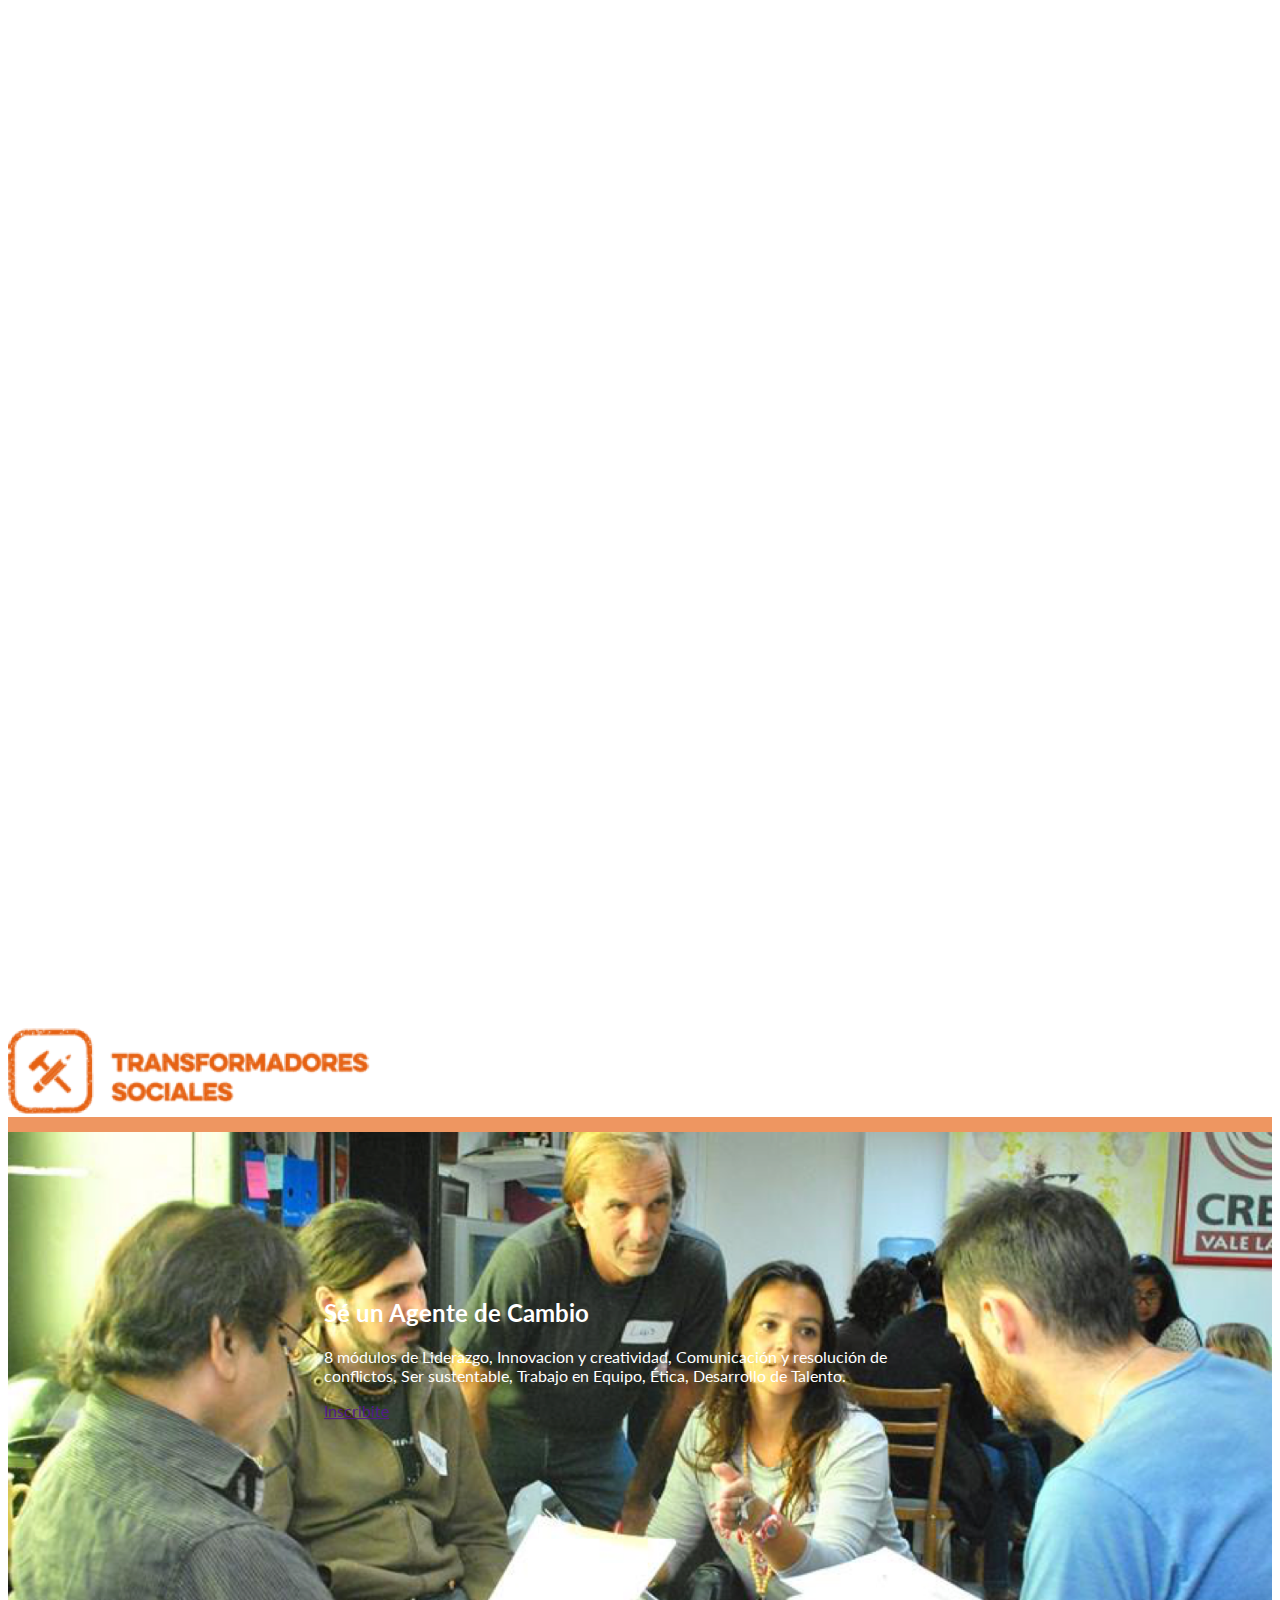
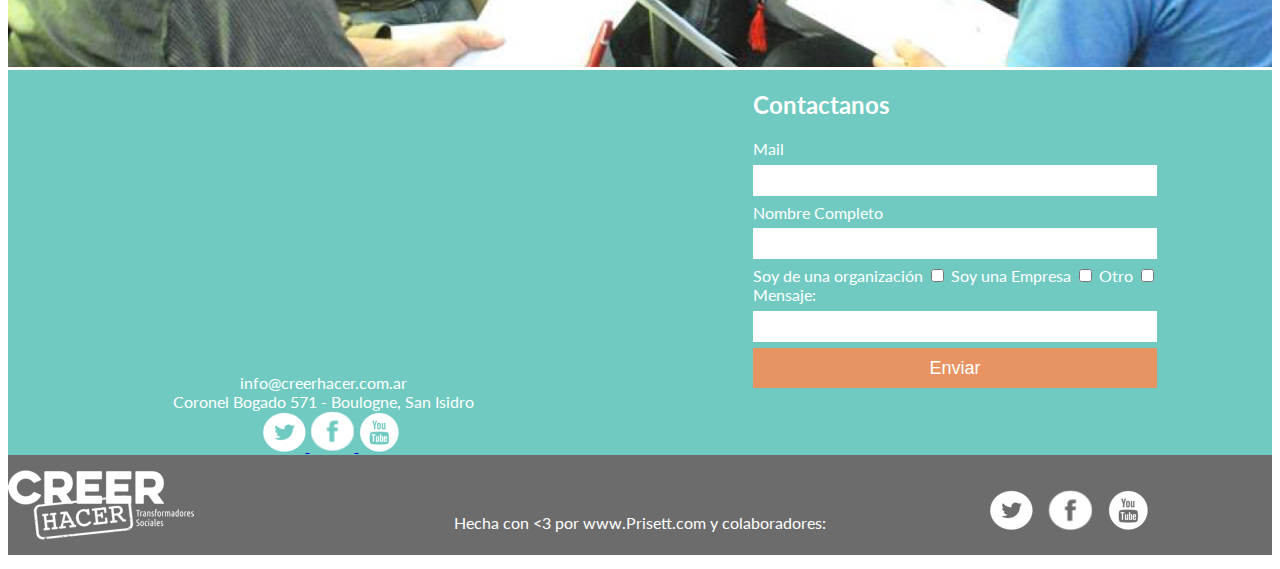
==== Creerhacer/index.html @ e01aeb2c "Merge pull request #3 from SebastianEugenio/master" ====
<!DOCTYPE html>
<html>
<head>
	<meta charset="utf-8">
	<meta name="description" content=""><!--Por completar-->
	<meta name="author" content="Bernardo Biante"><!--COMPLETAR AUTORES!!-->
	<meta name="keywords" content="">
	<link rel="stylesheet" type="text/css" href="style.css">
	<script src='jquery-3.1.0.min.js'></script>
	<link href="https://fonts.googleapis.com/css?family=Lato" rel="stylesheet"><!--Revizar la fuente-->
	
	<title>Creer Hacer</title>
</head>
<body class="Site">
	<header>Creer Hacer</header>
	<main class="Site-content"></main>


		<section class="transformadores-sociales" >

	<div class="transformadores-sociales-logo">
				<img src="assets/transformadores_sociales.png">
	</div>

	<img class="fondo" src="assets/bg_transformadores_sociales.png">

	<div class="transformadores-sociales-content">
			
				<h2>Sé un Agente de Cambio</h2>
				<p>8 módulos de Liderazgo, Innovacion y creatividad,
				Comunicación y resolución de conflictos, Ser sustentable,
				Trabajo en Equipo, Ética, Desarrollo de Talento.</p>

				<a href="">Inscribite</a>
			
	</div>

</section>



		<section id="pre-footer">
		<!--Mapa y informacion de contacto-->
			<section class="map-info" >
				<!--Mapa de google con la direccion de Creearhacer-->
				<div id="map">
					<iframe src="https://www.google.com/maps/embed?pb=!1m18!1m12!1m3!1d3288.1101377435734!2d-58.55387558432968!3d-34.500091980486296!2m3!1f0!2f0!3f0!3m2!1i1024!2i768!4f13.1!3m3!1m2!1s0x95bcb078e1a14a13%3A0x8cb69eef576e8bc0!2sCreerHacer!5e0!3m2!1ses-419!2sar!4v1480983893058" width="400" height="300" frameborder="0" style="border:0" allowfullscreen>
					</iframe>
				</div>
				<div>info@creerhacer.com.ar</div>
				<div>Coronel Bogado 571 - Boulogne, San Isidro</div>
				<!--Enlaces a redes sociales-->
				<div id="contacto-redes">
				<a href="https://twitter.com/CreerHacer" target="_blank" id="twitter">
	    				<img src="assets/twitter_circle_color-256-3.png">
	    			</a>

	    			<a href="https://www.facebook.com/CreerHacer/" target="_blank" id="facebook">
	    				<img src="assets/facebook-circle.png">
	    			</a>

	    			<a href="https://www.youtube.com/channel/UCd_-XOq5iZEQEdT66HaKfEQ" target="_blank" id="youtube">
	    				<img src="assets/youtube_circle_color-512-2.png">
	    			</a>
				</div>
			</section>

			<section class="contacto">
				
		     	 <!--Formulario de contacto-->
			      <form method="post" action="send.php" name="contactform" class="contacto-form">
			        <div class="contacto-form-column u-m-r-5">
			          <h2 class="contacto-title">Contactanos</h2>
			          <label class="contacto-form-label">Mail</label><br>
			          <input type="mail" name="mail" id="mail" pattern="^[A-Za-z0-9](([_.-]?[a-zA-Z0-9]+)*)@([A-Za-z0-9]+)(([.-]?[a-zA-Z0-9]+)*).([A-Za-z]{2,})$" required="required" class="contacto-form-input"><br>
			          <label class="contacto-form-label">Nombre Completo</label><br>
			          <input type="text" name="nombre" id="name" required="required" class="contacto-form-input"><br>
			          Soy de una organización
			          <input type="checkbox" class="contacto-form-checkbox">
			          Soy una Empresa
			          <input type="checkbox" class="contacto-form-checkbox">
			          Otro
			          <input type="checkbox" class="contacto-form-checkbox">
			        </div>
			        <!--Cuadro de comentarios-->
			        <div class="contacto-form-column">
			          <label class="contacto-form-label">Mensaje:</label><br>
			          <input type="text" name="comentario"  class="contacto-form-input" id="comments"</input><br>
			          <button type="submit" value="Enviar" id="submit" class="contacto-button">Enviar</button>
			        </div>
			      </form>
		    </section>
	    </section>
	    <!--Footer con logo y redes-->
	    <footer>
	    	<div class="footer-container">
	    		<div class="footer-logo"></div>
	    		<div class="footer-texto">Hecha con <3 por www.Prisett.com y colaboradores:</div>
	    		<div class="contacto-redes">
	    			<a href="https://twitter.com/CreerHacer" target="_blank" id="twitter">
	    				<img src="assets/twitter_circle_color-256-3.png">
	    			</a>

	    			<a href="https://www.facebook.com/CreerHacer/" target="_blank" id="facebook">
	    				<img src="assets/facebook-circle.png">
	    			</a>

	    			<a href="https://www.youtube.com/channel/UCd_-XOq5iZEQEdT66HaKfEQ" target="_blank" id="youtube">
	    				<img src="assets/youtube_circle_color-512-2.png">
	    			</a>
	    		</div>
	    	</div>
	    </footer>
</body>
</html>
---- Creerhacer/style.css ----
body{
	color: white;
	font-family: 'Lato', sans-serif;

}
.Site-content{
	display: -webkit-flex;
    display: flex;
	height: 1000px;
	width: 100%;
}
#pre-footer{
	display: -webkit-flex;
    display: flex;
	background-color: #70CAC1;
	flex-wrap: wrap;
	justify-content: space-around;
}

.map-info{
	display: -webkit-flex;
	display: flex;
	-webkit-flex-direction: column;
    flex-direction: column;
    flex-wrap: wrap;
    text-align: center;
}
#submit{
	background-color: #E79462;
	border:0px;
	width: 100%;
	height: 40px;
}
.contacto{
	
}
.contacto-form{
 	display: -webkit-flex;
	display: flex;
    -webkit-flex-direction: column;
    flex-direction: column;
    justify-content: center;
    align-items: stretch;
}
.contacto-form-input {
  margin: 0.5em 0;
  border: 0px;
  width: 100%;
  padding: 0.6em 0;
  }
 .contacto-button{
  	color: white;
  	font-size: 18px;
  }
.footer-logo{
	background-image: url('assets/Logo_PNG.png'); 
	width: 33.3333333333%;
	background-repeat: no-repeat;
	margin-left: 10px;
}
.contacto-redes{
	width: 33.3333333333%;
}
.contacto-redes a{
	height: 100%;
	background-repeat: no-repeat;
	padding: 0 0 0 15px;
}
#contacto-redes{
	padding: 0 0 0 15px;

}
.footer-container{
	display: -webkit-flex;
    display: flex;
    align-items: stretch;
	background-color: #6C6C6C;
	width: 100%;
	height: 100px;
}
.footer-container div{
	display: flex;
	justify-content: center;
	margin: auto;
	padding: 35px 0 35px 0;
}
#redes-bajo-mapa{
	display: flex;
	justify-content: center;

}
div .footer-texto{
	text-align: center;
    width: 33.3333333333%;
	align-items: flex-end;
	padding-bottom: 0px;
}


.transformadores-sociales{

	position: relative;
}

.fondo{

	width: 100%;
	border-top: 15px solid #EE9661;
	
}

.transformadores-sociales-content{

	position: absolute;
	top: 50%;
	left: 50%;
	transform: translateX(-50%) translateY(-50%);
	

}
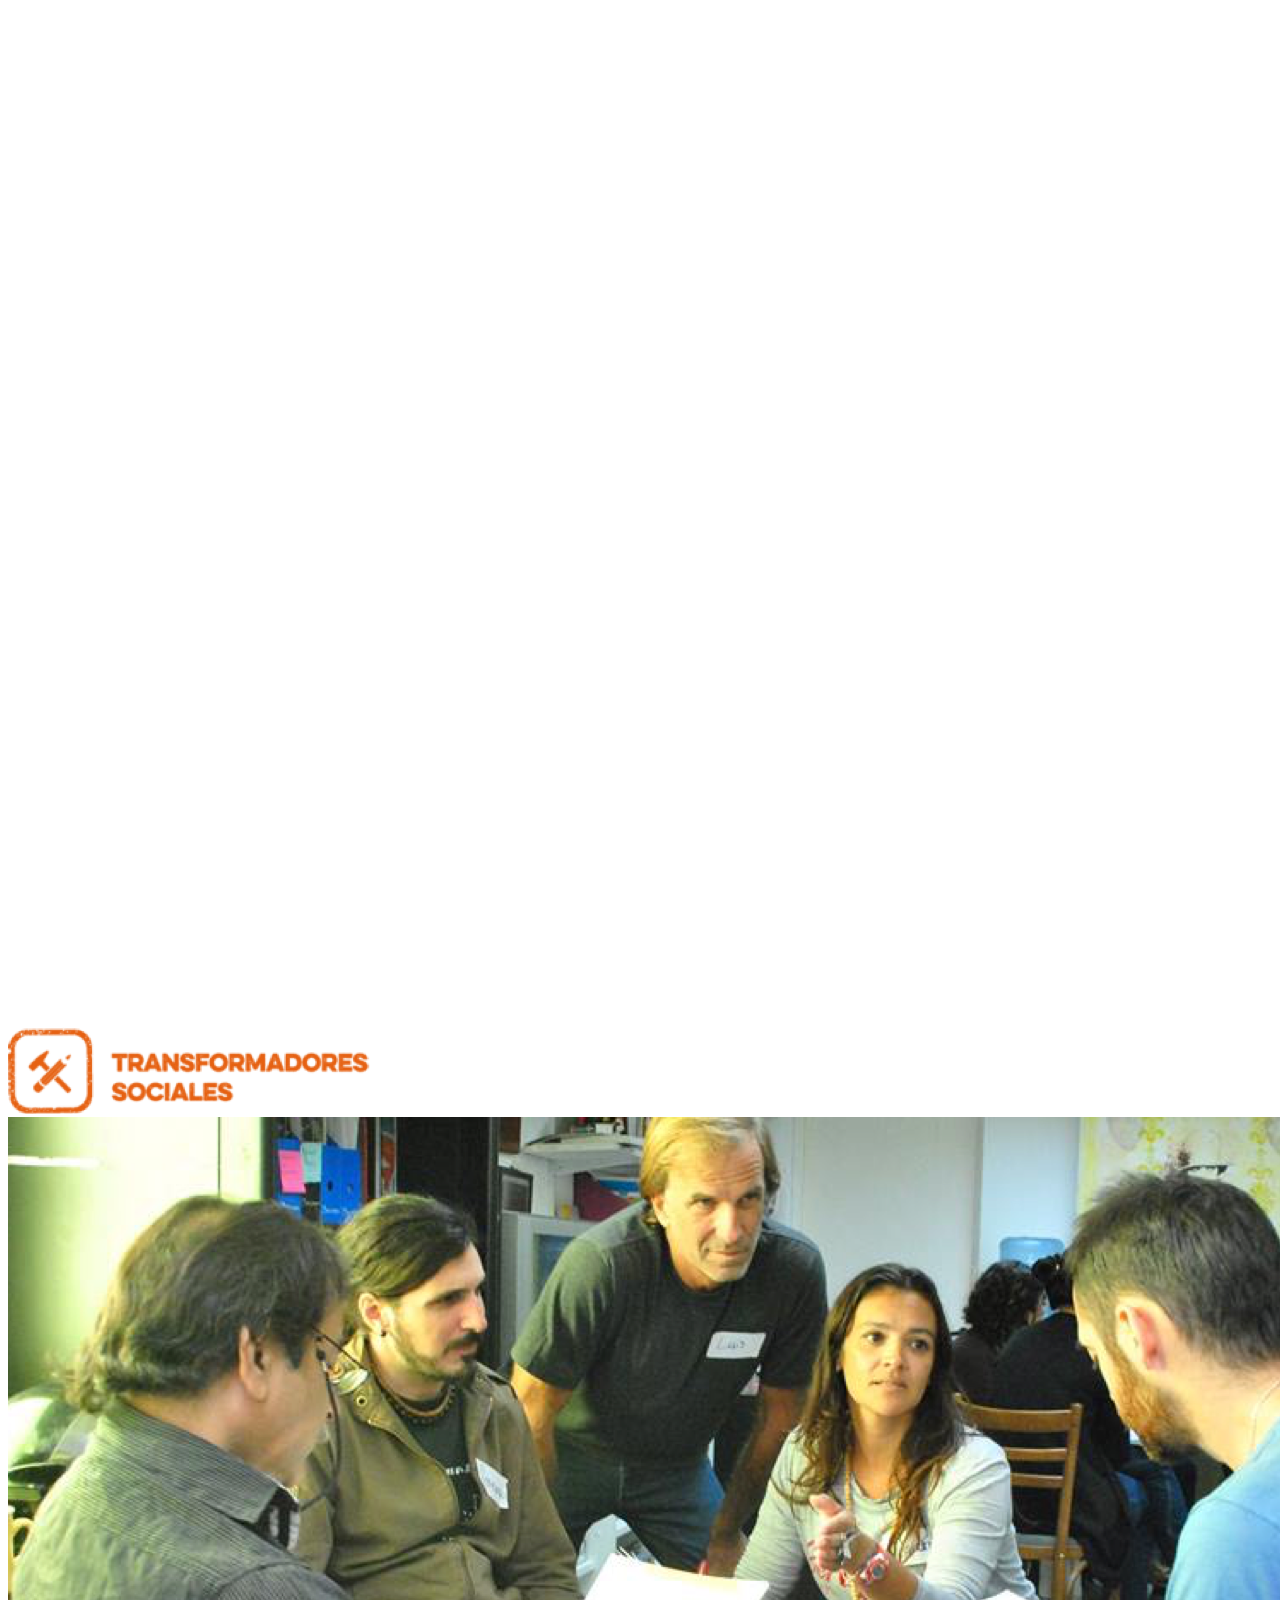
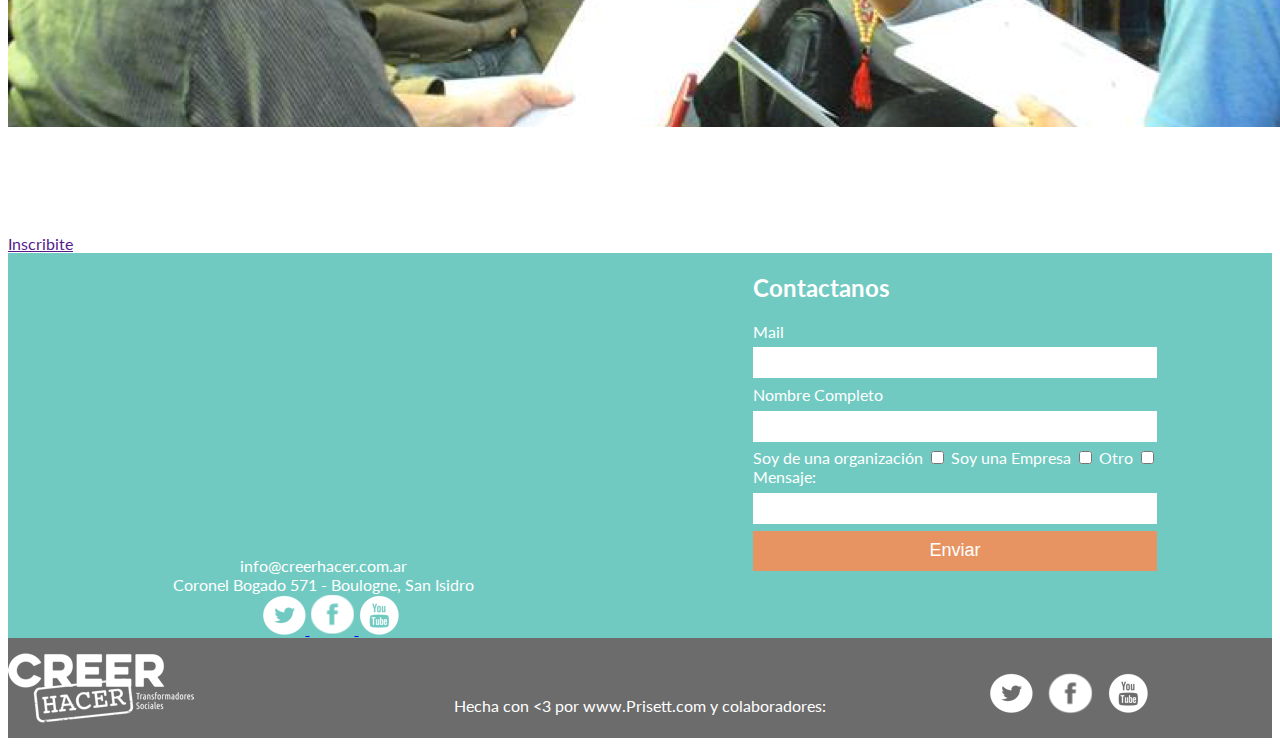
==== commit 3be7fa4c: "conflicto prueba" ====
--- a/Creerhacer/index.html
+++ b/Creerhacer/index.html
@@ -44,7 +44,7 @@
 			<section class="map-info" >
 				<!--Mapa de google con la direccion de Creearhacer-->
 				<div id="map">
-					<iframe src="https://www.google.com/maps/embed?pb=!1m18!1m12!1m3!1d3288.1101377435734!2d-58.55387558432968!3d-34.500091980486296!2m3!1f0!2f0!3f0!3m2!1i1024!2i768!4f13.1!3m3!1m2!1s0x95bcb078e1a14a13%3A0x8cb69eef576e8bc0!2sCreerHacer!5e0!3m2!1ses-419!2sar!4v1480983893058" width="400" height="300" frameborder="0" style="border:0" allowfullscreen>
+					<iframe src="https://www.google.com/maps/embed?pb=!1m18!1m12!1m3!1d3288.1101377435734!2d-58.55387558432968!3d-34.500091980486296!2m3!1f0!2f0!3f0!3m2!1i1024!2i768!4f13.1!3m3!1m2!1s0x95bcb078e1a14a13%3A0x8cb69eef576e8bc0!2sCreerHacer!5e0!3m2!1ses-419!2sar!4v1480983893058" width="400" height="300" frameborder="0" allowfullscreen>
 					</iframe>
 				</div>
 				<div>info@creerhacer.com.ar</div>
--- a/Creerhacer/style.css
+++ b/Creerhacer/style.css
@@ -95,7 +95,8 @@
 	align-items: flex-end;
 	padding-bottom: 0px;
 }
-
+iframe{
+	border-radius: 15px;
 
 .transformadores-sociales{
 
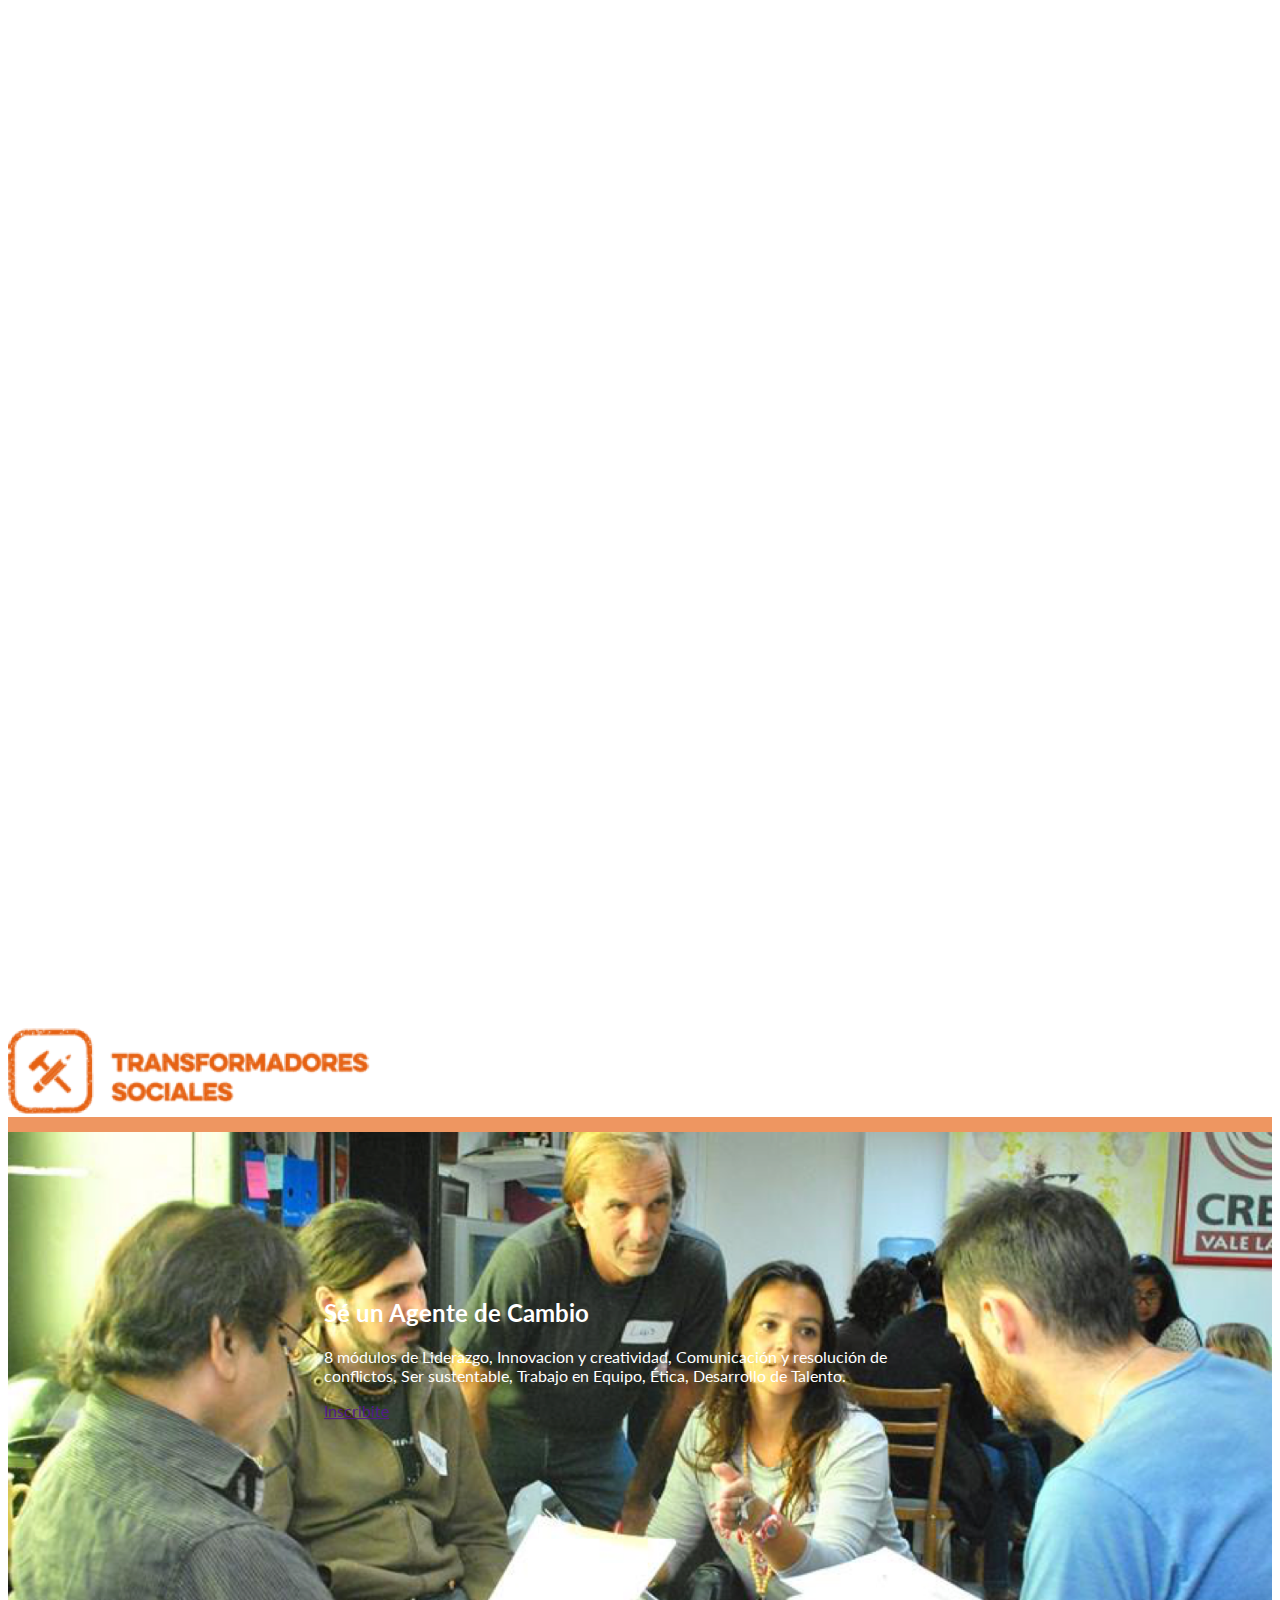
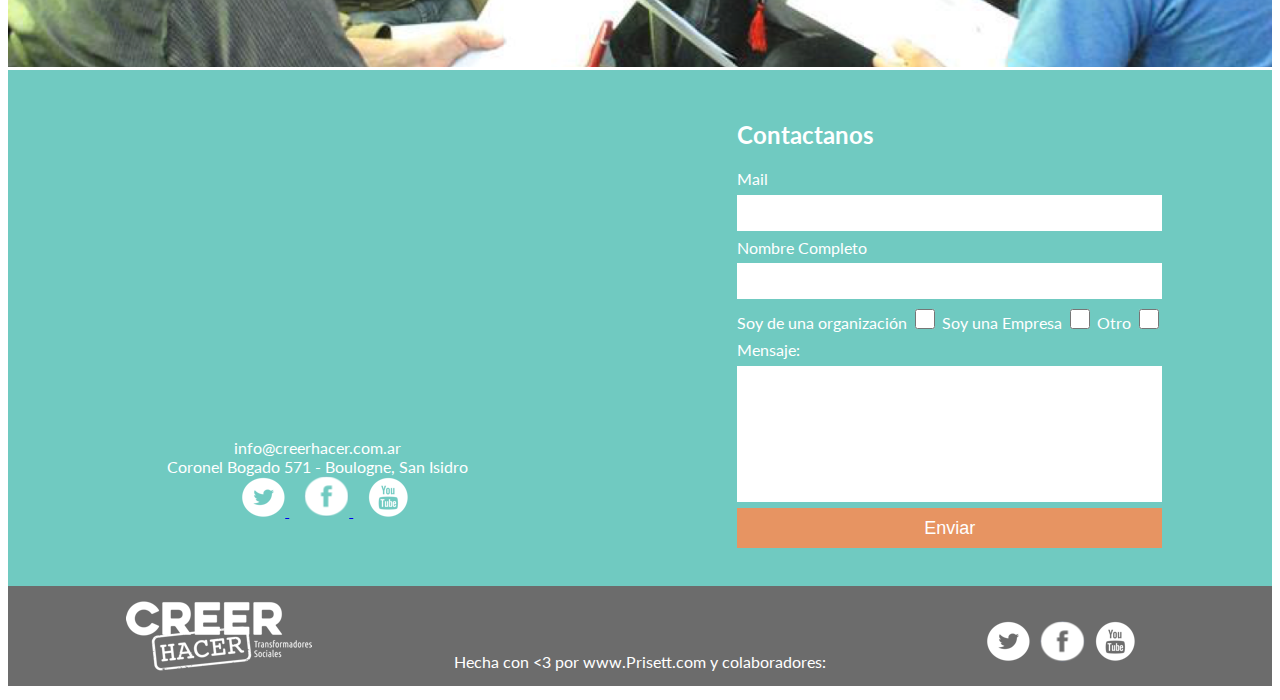
==== commit e12fee5a: "Estilado de footer, a faltan los checkbox" ====
--- a/Creerhacer/index.html
+++ b/Creerhacer/index.html
@@ -15,29 +15,23 @@
 	<header>Creer Hacer</header>
 	<main class="Site-content"></main>
 
-
 		<section class="transformadores-sociales" >
-
-	<div class="transformadores-sociales-logo">
+			<div class="transformadores-sociales-logo">
 				<img src="assets/transformadores_sociales.png">
-	</div>
-
-	<img class="fondo" src="assets/bg_transformadores_sociales.png">
-
-	<div class="transformadores-sociales-content">
-			
+			</div>
+				<img class="fondo" src="assets/bg_transformadores_sociales.png">
+			<div class="transformadores-sociales-content">
 				<h2>Sé un Agente de Cambio</h2>
 				<p>8 módulos de Liderazgo, Innovacion y creatividad,
 				Comunicación y resolución de conflictos, Ser sustentable,
 				Trabajo en Equipo, Ética, Desarrollo de Talento.</p>
+				<a href="">Inscribite</a>
+			</div>
+		</section>
 
-				<a href="">Inscribite</a>
+		<section id="alianzas">
 			
-	</div>
-
-</section>
-
-
+		</section>
 
 		<section id="pre-footer">
 		<!--Mapa y informacion de contacto-->
@@ -69,7 +63,7 @@
 				
 		     	 <!--Formulario de contacto-->
 			      <form method="post" action="send.php" name="contactform" class="contacto-form">
-			        <div class="contacto-form-column u-m-r-5">
+			        <div class="contacto-form-column">
 			          <h2 class="contacto-title">Contactanos</h2>
 			          <label class="contacto-form-label">Mail</label><br>
 			          <input type="mail" name="mail" id="mail" pattern="^[A-Za-z0-9](([_.-]?[a-zA-Z0-9]+)*)@([A-Za-z0-9]+)(([.-]?[a-zA-Z0-9]+)*).([A-Za-z]{2,})$" required="required" class="contacto-form-input"><br>
--- a/Creerhacer/style.css
+++ b/Creerhacer/style.css
@@ -10,20 +10,19 @@
 	width: 100%;
 }
 #pre-footer{
-	display: -webkit-flex;
     display: flex;
 	background-color: #70CAC1;
 	flex-wrap: wrap;
 	justify-content: space-around;
+	padding: 30px 0;
 }
 
 .map-info{
-	display: -webkit-flex;
 	display: flex;
-	-webkit-flex-direction: column;
     flex-direction: column;
     flex-wrap: wrap;
     text-align: center;
+    padding-top: 35px;
 }
 #submit{
 	background-color: #E79462;
@@ -31,8 +30,8 @@
 	width: 100%;
 	height: 40px;
 }
-.contacto{
-	
+.contacto-tittle{
+	padding-left: 5px;
 }
 .contacto-form{
  	display: -webkit-flex;
@@ -47,7 +46,24 @@
   border: 0px;
   width: 100%;
   padding: 0.6em 0;
+  height: 20px;
   }
+ .contacto-form-column{
+ 	padding: 0 0 8px 0px;
+ }
+ .contacto-form-checkbox{
+ 	height: 20px;
+ 	width: 20px;
+ 	border-radius: 0px;
+    cursor: pointer;
+    box-sizing: border-box;
+    transform-style: 
+
+ }
+ #comments{
+ 	width: 100%;
+ 	height: 120px;
+ }
  .contacto-button{
   	color: white;
   	font-size: 18px;
@@ -56,7 +72,8 @@
 	background-image: url('assets/Logo_PNG.png'); 
 	width: 33.3333333333%;
 	background-repeat: no-repeat;
-	margin-left: 10px;
+	align-content: center;
+	background-position: center;
 }
 .contacto-redes{
 	width: 33.3333333333%;
@@ -64,11 +81,10 @@
 .contacto-redes a{
 	height: 100%;
 	background-repeat: no-repeat;
+	padding: 0 5px 0 5px;
+}
+#contacto-redes a img{
 	padding: 0 0 0 15px;
-}
-#contacto-redes{
-	padding: 0 0 0 15px;
-
 }
 .footer-container{
 	display: -webkit-flex;
@@ -94,10 +110,12 @@
     width: 33.3333333333%;
 	align-items: flex-end;
 	padding-bottom: 0px;
+	margin-bottom: 15px;
+
 }
 iframe{
 	border-radius: 15px;
-
+}
 .transformadores-sociales{
 
 	position: relative;
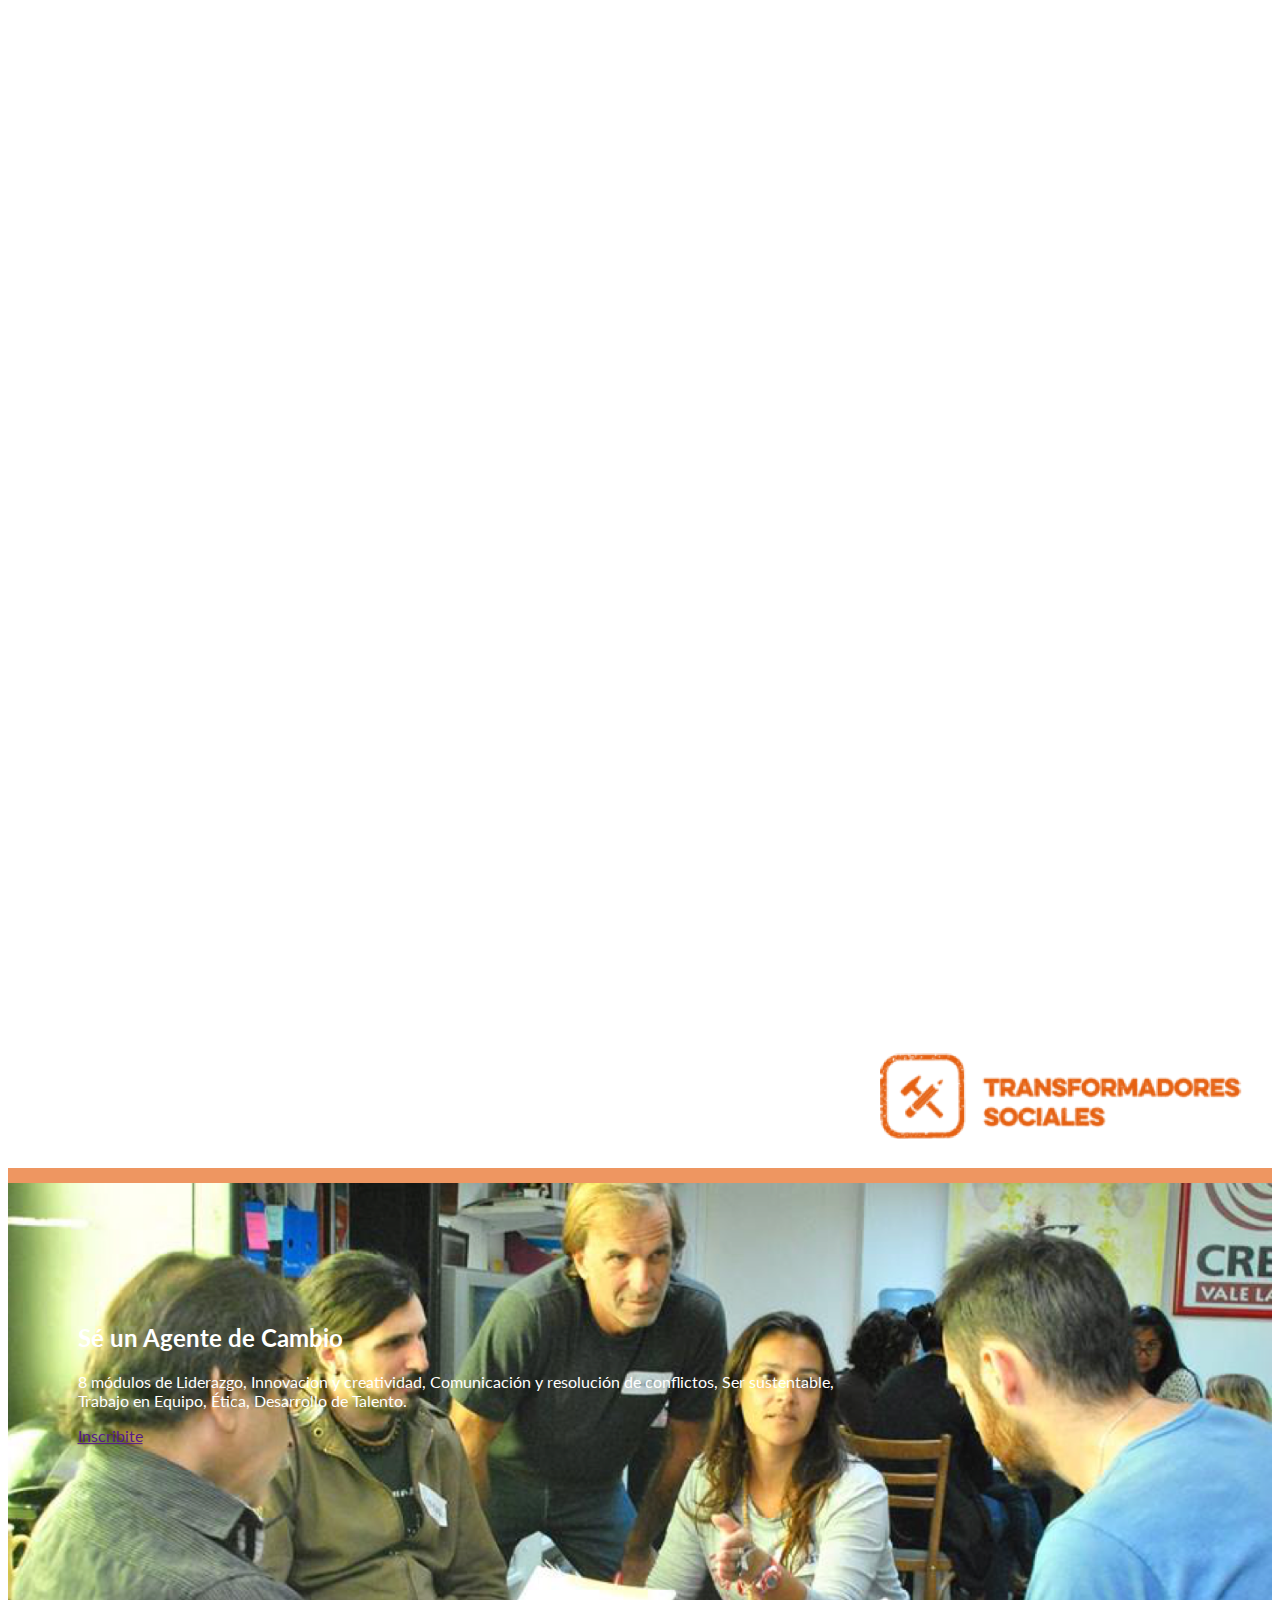
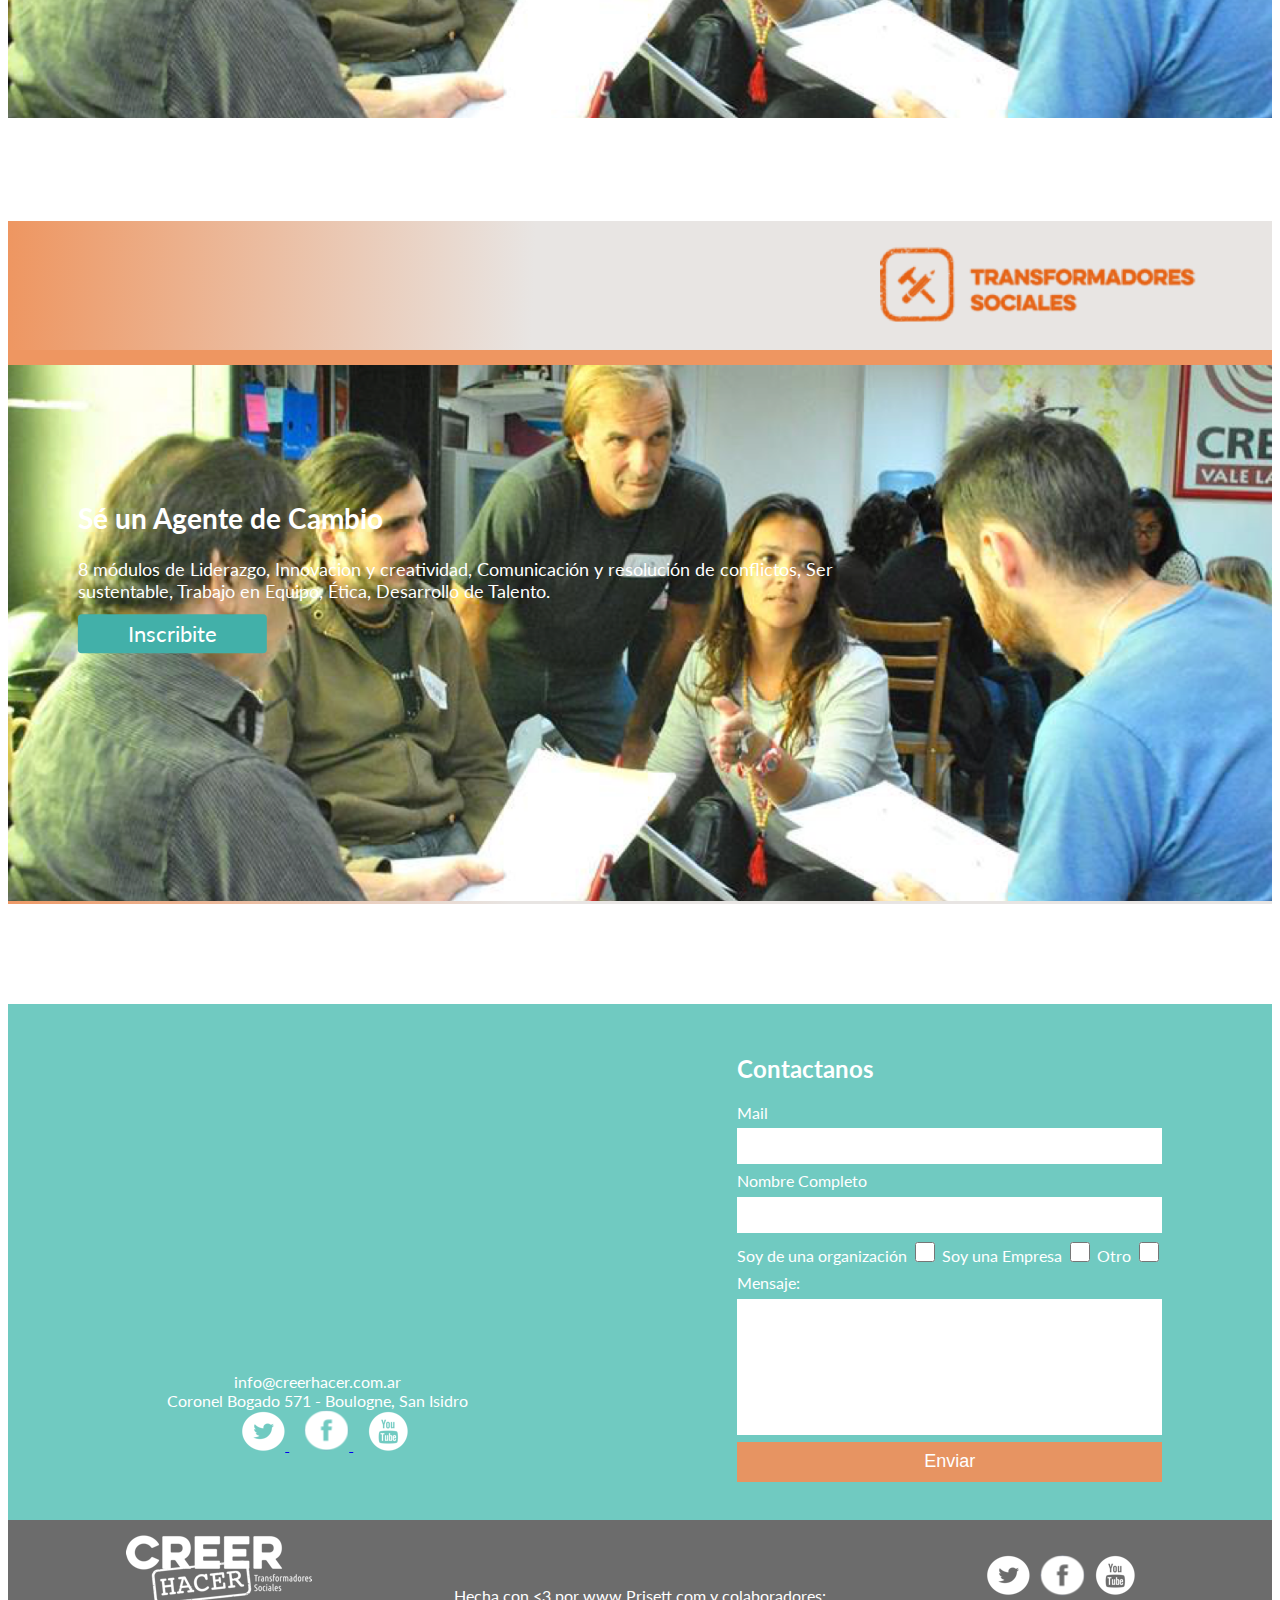
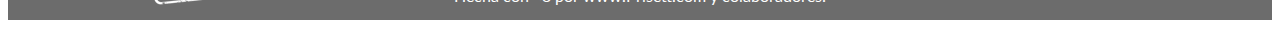
==== commit e136f3e0: "prueba" ====
--- a/Creerhacer/index.html
+++ b/Creerhacer/index.html
@@ -32,6 +32,32 @@
 		<section id="alianzas">
 			
 		</section>
+
+<!--Seba-->	
+		<section class="transformadores-sociales" >
+
+			<div class="transformadores-sociales-logo">
+				<img class="img-logo" src="assets/transformadores_sociales.png">
+			</div>
+
+			<div class="fondo-content">
+				<img class="fondo" src="assets/bg_transformadores_sociales.png">
+			</div>
+
+			<div class="transformadores-sociales-content">
+			
+				<h2 class="tit-agente-cambio">Sé un Agente de Cambio</h2>
+				<p class="p-agente-cambio">8 módulos de Liderazgo, Innovacion y creatividad,
+				Comunicación y resolución de conflictos, Ser sustentable,
+				Trabajo en Equipo, Ética, Desarrollo de Talento.</p>
+
+				<a class="link-inscribite" href="">Inscribite</a>
+			
+			</div>
+
+		</section>
+
+<!--Seba-->
 
 		<section id="pre-footer">
 		<!--Mapa y informacion de contacto-->
--- a/Creerhacer/style.css
+++ b/Creerhacer/style.css
@@ -116,16 +116,30 @@
 iframe{
 	border-radius: 15px;
 }
+
+/* Seba */
 .transformadores-sociales{
 
 	position: relative;
+	width: 100%;
+	margin-bottom: 100px;
 }
 
 .fondo{
 
 	width: 100%;
+	height: 100%;
 	border-top: 15px solid #EE9661;
-	
+}
+
+.fondo-content{
+		background: -moz-linear-gradient(358deg, rgba(238,150,97,1) 0%, rgba(232,229,227,1) 41%); /* ff3.6+ */
+background: -webkit-gradient(linear, left top, right top, color-stop(0%, rgba(238,150,97,1)), color-stop(41%, rgba(232,229,227,1))); /* safari4+,chrome */
+background: -webkit-linear-gradient(358deg, rgba(238,150,97,1) 0%, rgba(232,229,227,1) 41%); /* safari5.1+,chrome10+ */
+background: -o-linear-gradient(358deg, rgba(238,150,97,1) 0%, rgba(232,229,227,1) 41%); /* opera 11.10+ */
+background: -ms-linear-gradient(358deg, rgba(238,150,97,1) 0%, rgba(232,229,227,1) 41%); /* ie10+ */
+background: linear-gradient(92deg, rgba(238,150,97,1) 0%, rgba(232,229,227,1) 41%); /* w3c */
+filter: progid:DXImageTransform.Microsoft.gradient( startColorstr='#EE9661', endColorstr='#E8E5E3',GradientType=1 ); /* ie6-9 */
 }
 
 .transformadores-sociales-content{
@@ -133,7 +147,39 @@
 	position: absolute;
 	top: 50%;
 	left: 50%;
+	left: 37%;
 	transform: translateX(-50%) translateY(-50%);
-	
+}
+.transformadores-sociales-logo{
+	display: inline-block;
+	float: right;
+	margin:2% 6%;
+	width: 25%;
+}
+.img-logo{
+	width: 100%;
+}
+
+.link-inscribite{
+
+	font-size: 22px;
+	text-decoration:none;  
+	color: white;
+	background-color: #42B0A9;
+
+	padding: 6px 50px;
+
+	border-radius: 4px;
+}
+
+.tit-agente-cambio{
+
+	font-size: 28px;
+}
+
+.p-agente-cambio{
+	font-size: 18px;
+
+
 
 }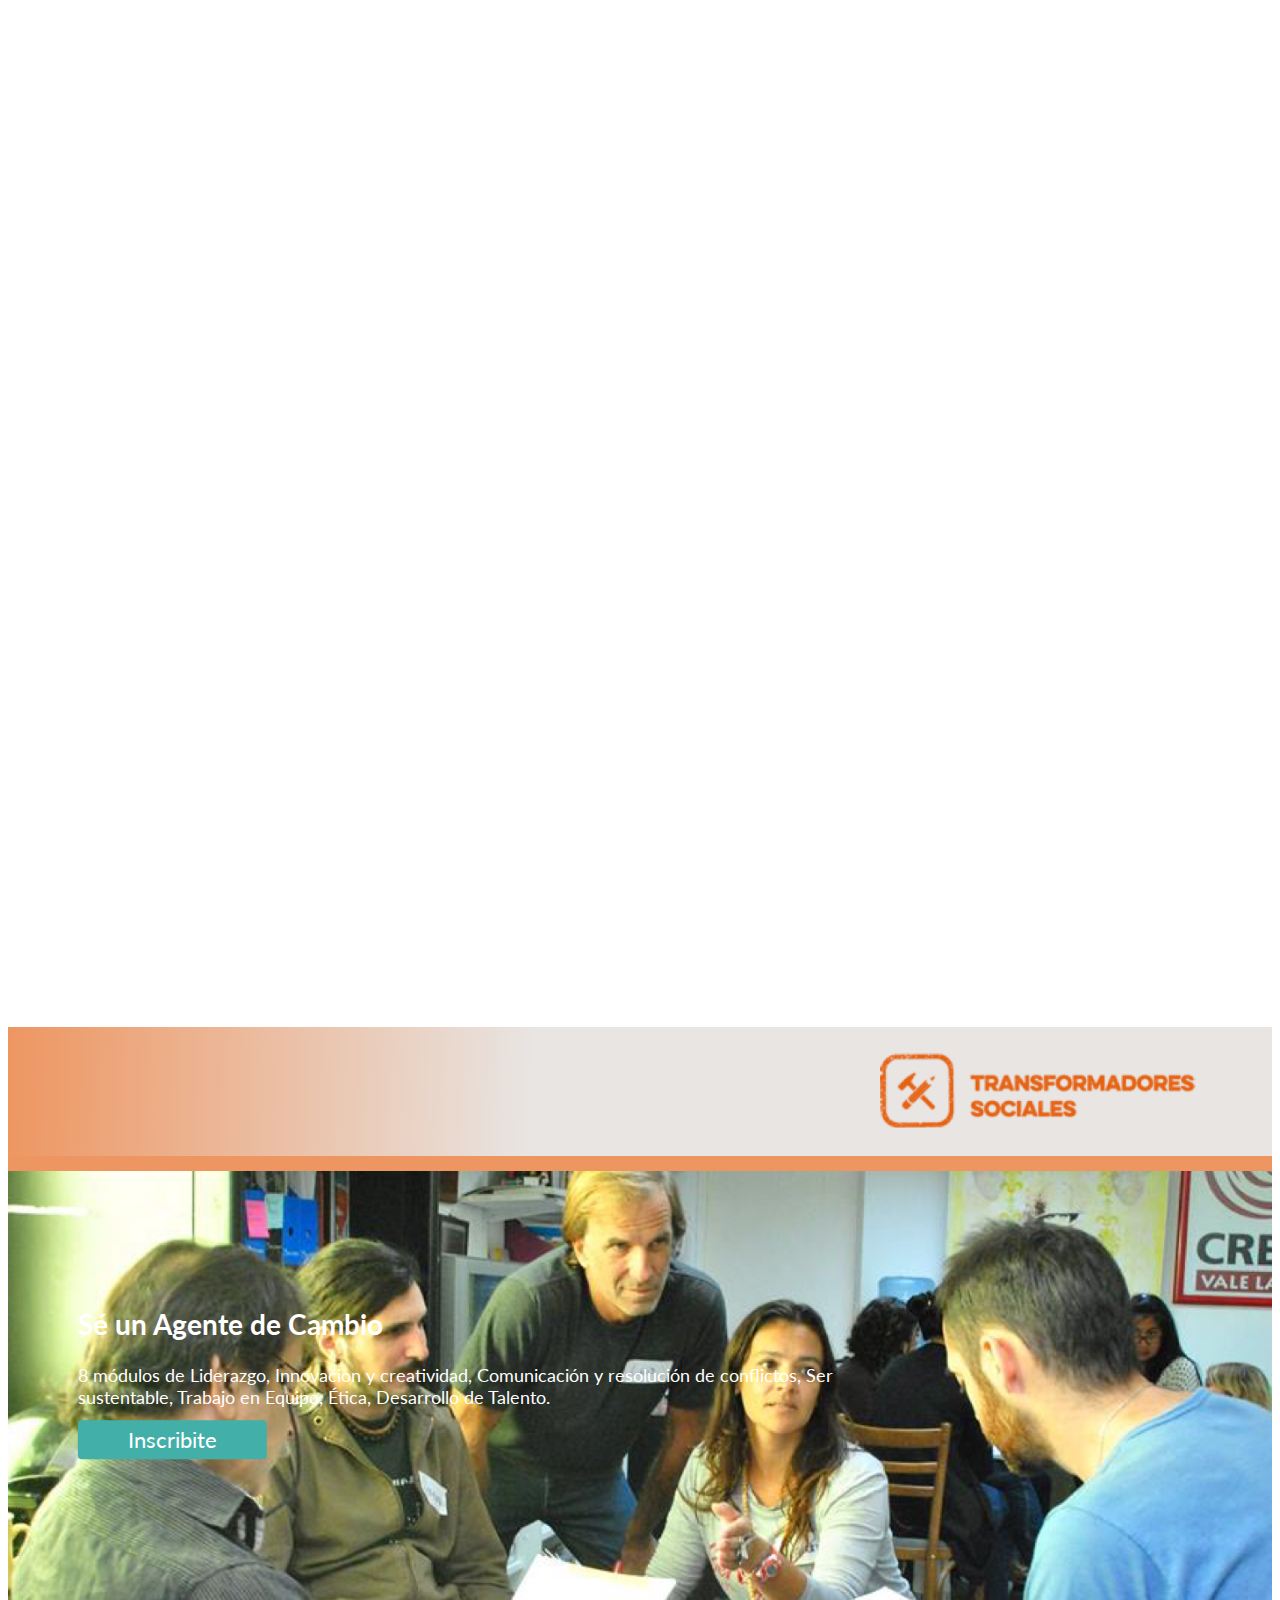
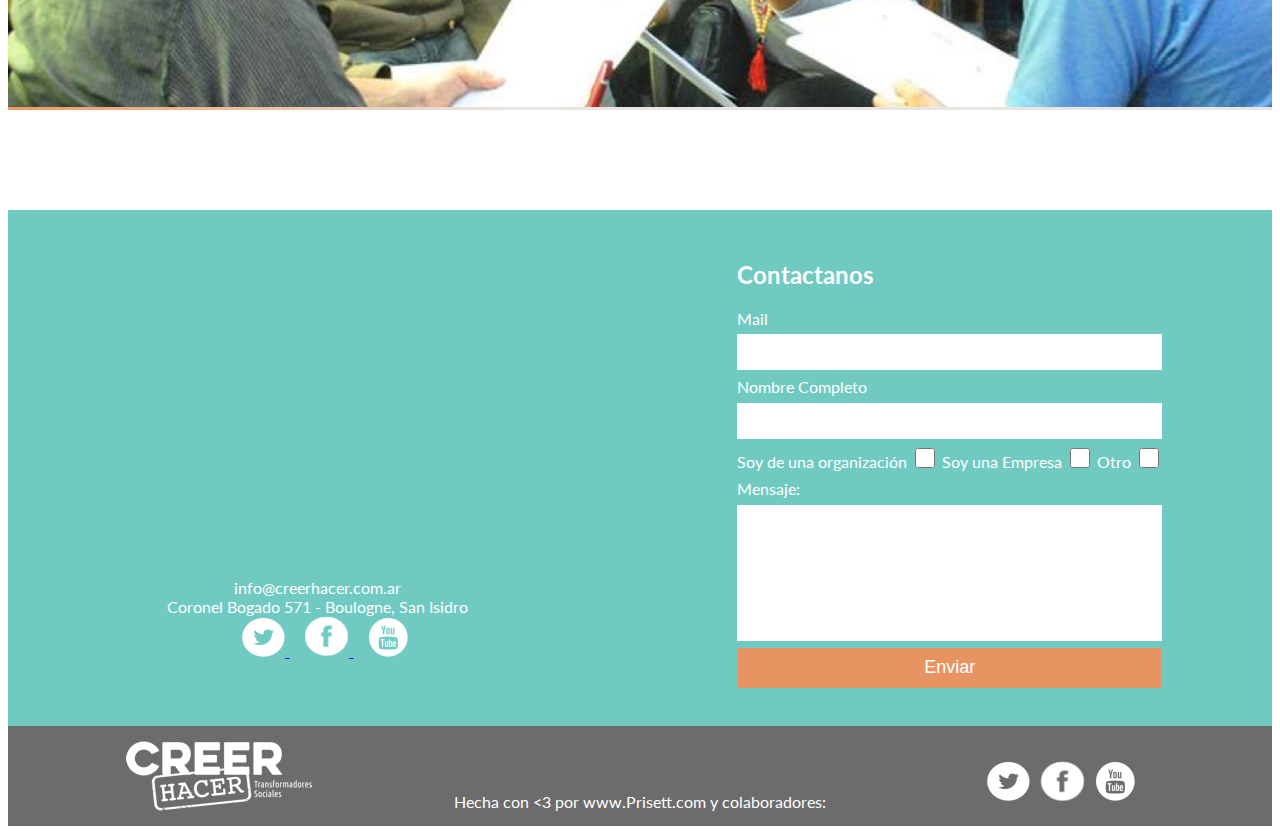
==== commit f5da38e1: "Correccion en Seccion de mas y comentarios" ====
--- a/Creerhacer/index.html
+++ b/Creerhacer/index.html
@@ -15,25 +15,7 @@
 	<header>Creer Hacer</header>
 	<main class="Site-content"></main>
 
-		<section class="transformadores-sociales" >
-			<div class="transformadores-sociales-logo">
-				<img src="assets/transformadores_sociales.png">
-			</div>
-				<img class="fondo" src="assets/bg_transformadores_sociales.png">
-			<div class="transformadores-sociales-content">
-				<h2>Sé un Agente de Cambio</h2>
-				<p>8 módulos de Liderazgo, Innovacion y creatividad,
-				Comunicación y resolución de conflictos, Ser sustentable,
-				Trabajo en Equipo, Ética, Desarrollo de Talento.</p>
-				<a href="">Inscribite</a>
-			</div>
-		</section>
-
-		<section id="alianzas">
-			
-		</section>
-
-<!--Seba-->	
+<!--______________Seba________________-->	
 		<section class="transformadores-sociales" >
 
 			<div class="transformadores-sociales-logo">
@@ -57,7 +39,12 @@
 
 		</section>
 
-<!--Seba-->
+<!--__________________Bernardo___________________-->
+
+		<!--Sector alianzas-->
+		<section id="alianzas">
+			
+		</section>
 
 		<section id="pre-footer">
 		<!--Mapa y informacion de contacto-->
--- a/Creerhacer/style.css
+++ b/Creerhacer/style.css
@@ -9,6 +9,7 @@
 	height: 1000px;
 	width: 100%;
 }
+/*-------------Bernardo-------------*/
 #pre-footer{
     display: flex;
 	background-color: #70CAC1;
@@ -117,7 +118,7 @@
 	border-radius: 15px;
 }
 
-/* Seba */
+/*----------------Seba-------------*/
 .transformadores-sociales{
 
 	position: relative;
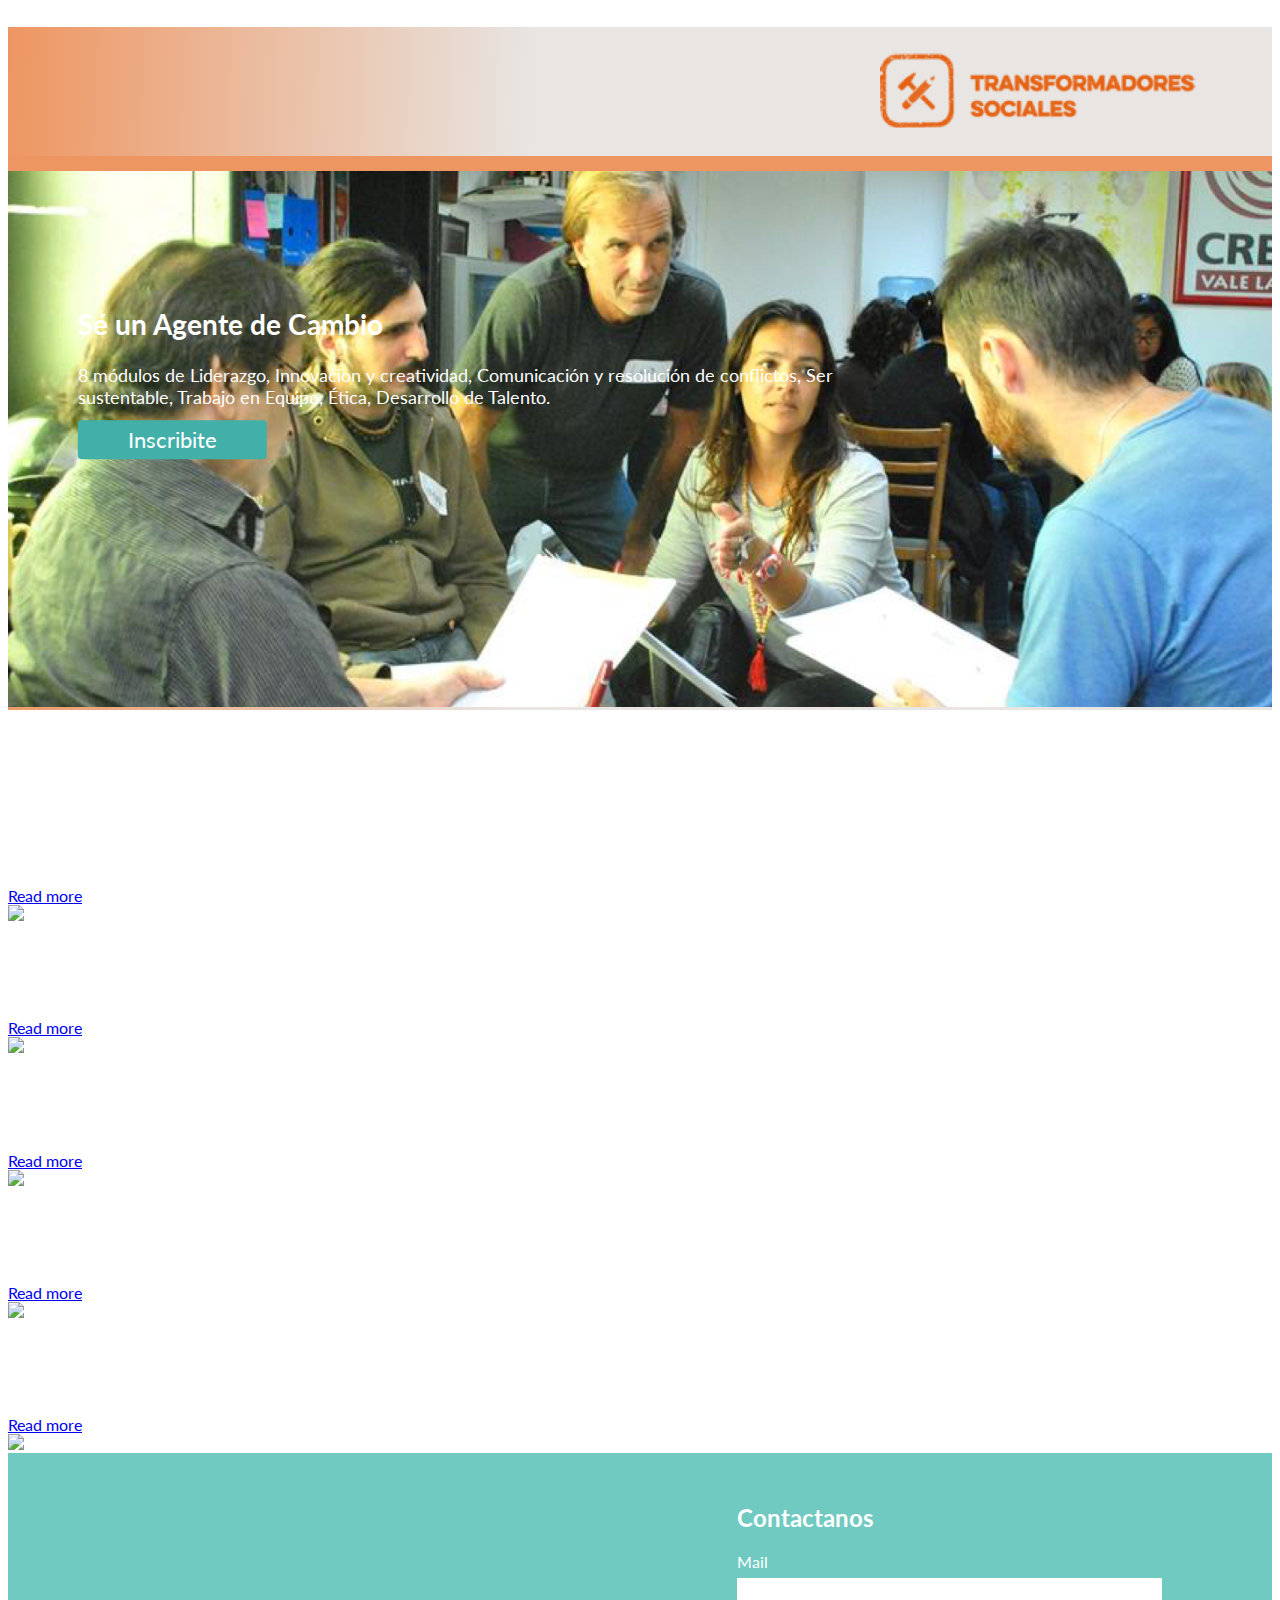
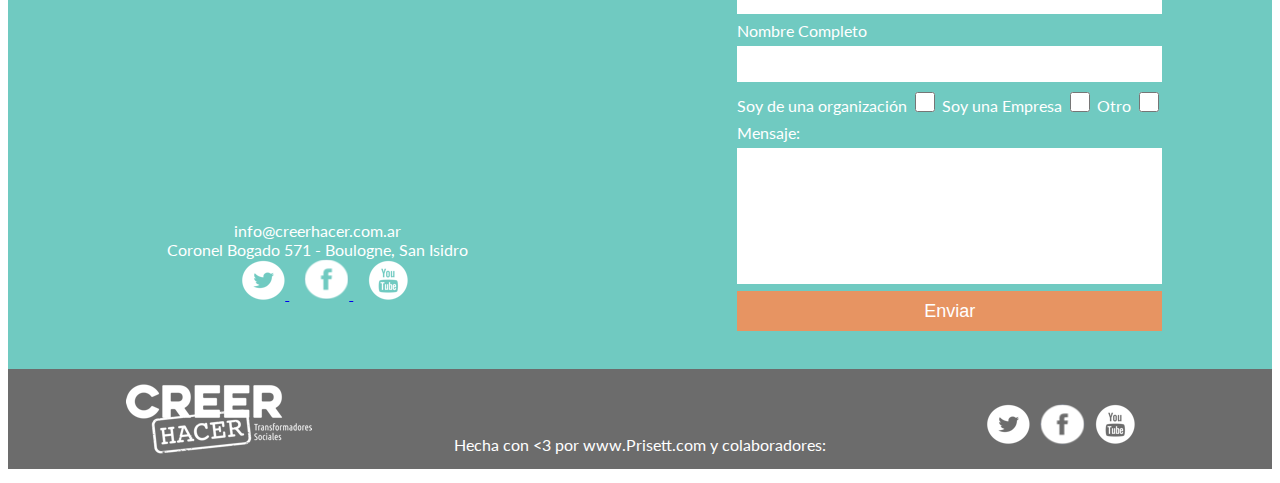
==== commit e8fac12e: "Agregadas las secciones" ====
--- a/Creerhacer/index.html
+++ b/Creerhacer/index.html
@@ -6,15 +6,29 @@
 	<meta name="author" content="Bernardo Biante"><!--COMPLETAR AUTORES!!-->
 	<meta name="keywords" content="">
 	<link rel="stylesheet" type="text/css" href="style.css">
-	<script src='jquery-3.1.0.min.js'></script>
-	<link href="https://fonts.googleapis.com/css?family=Lato" rel="stylesheet"><!--Revizar la fuente-->
-	
+	<link href="https://fonts.googleapis.com/css?family=Lato" rel="stylesheet">
+    <link rel="stylesheet" type="text/css" href="css/style.css" />
+	<!--Revizar la fuente-->
+	<script type="text/javascript" src="http://ajax.googleapis.com/ajax/libs/jquery/1.7.1/jquery.min.js"></script>
+		<!-- jmpress plugin -->
+		<!-- jQuery -->
+		<script type="text/javascript" src="js/jmpress.min.js"></script>
+		<!-- jmslideshow plugin : extends the jmpress plugin -->
+		<script type="text/javascript" src="js/jquery.jmslideshow.js"></script>
+		<script type="text/javascript" src="js/modernizr.custom.48780.js"></script>
 	<title>Creer Hacer</title>
 </head>
 <body class="Site">
 	<header>Creer Hacer</header>
 	<main class="Site-content"></main>
 
+		<section class="presentacion">
+			
+		</section>
+
+		<section class="barrio-abierto">
+			
+		</section>
 <!--______________Seba________________-->	
 		<section class="transformadores-sociales" >
 
@@ -39,12 +53,70 @@
 
 		</section>
 
+		<section class="casos">
+			
+		</section>
+
 <!--__________________Bernardo___________________-->
 
 		<!--Sector alianzas-->
-		<section id="alianzas">
-			
-		</section>
+			<section id="jms-slideshow" class="jms-slideshow">
+				<div class="step" data-color="color-2">
+					<div class="jms-content">
+						<h3>Just when I thought...</h3>
+					<p>From fairest creatures we desire increase, that thereby beauty's rose might never die</p>
+						<a class="jms-link" href="#">Read more</a>
+					</div>
+					<img src="images/1.png" />
+				</div>
+				<div class="step" data-color="color-3" data-y="900" data-rotate-x="80">
+					<div class="jms-content">
+						<h3>Holy cannoli!</h3>
+					<p>But as the riper should by time decease, his tender heir might bear his memory</p>
+						<a class="jms-link" href="#">Read more</a>
+					</div>
+					<img src="images/2.png" />
+				</div>
+				<div class="step" data-color="color-4" data-x="-100" data-z="1500" data-rotate="170">
+					<div class="jms-content">
+						<h3>No time to waste</h3>
+					<p>Within thine own bud buriest thy content and, tender churl, makest waste in niggarding</p>
+						<a class="jms-link" href="#">Read more</a>
+					</div>
+					<img src="images/3.png" />
+				</div>
+				<div class="step" data-color="color-5" data-x="3000">
+					<div class="jms-content">
+						<h3>Supercool!</h3>
+					<p>Making a famine where abundance lies, thyself thy foe, to thy sweet self too cruel</p>
+						<a class="jms-link" href="#">Read more</a>
+					</div>
+					<img src="images/4.png" />
+				</div>
+				<div class="step" data-color="color-1" data-x="4500" data-z="1000" data-rotate-y="45">
+					<div class="jms-content">
+						<h3>Did you know that...</h3>
+					<p>Thou that art now the world's fresh ornament and only herald to the gaudy spring</p>
+						<a class="jms-link" href="#">Read more</a>
+					</div>
+					<img src="images/5.png" />
+				</div>
+			</section>
+	<script type="text/javascript">
+			$(function() {
+				
+				var jmpressOpts	= {
+					animation		: { transitionDuration : '0.8s' }
+				};
+				
+				$( '#jms-slideshow' ).jmslideshow( $.extend( true, { jmpressOpts : jmpressOpts }, {
+					autoplay	: true,
+					bgColorSpeed: '0.8s',
+					arrows		: false
+				}));
+				
+			});
+		</script>
 
 		<section id="pre-footer">
 		<!--Mapa y informacion de contacto-->
--- a/Creerhacer/style.css
+++ b/Creerhacer/style.css
@@ -4,9 +4,7 @@
 
 }
 .Site-content{
-	display: -webkit-flex;
     display: flex;
-	height: 1000px;
 	width: 100%;
 }
 /*-------------Bernardo-------------*/
@@ -117,6 +115,10 @@
 iframe{
 	border-radius: 15px;
 }
+/* SLIDER ALIANZAS*/
+
+/* /SLIDER ALIANZAS*/
+
 
 /*----------------Seba-------------*/
 .transformadores-sociales{
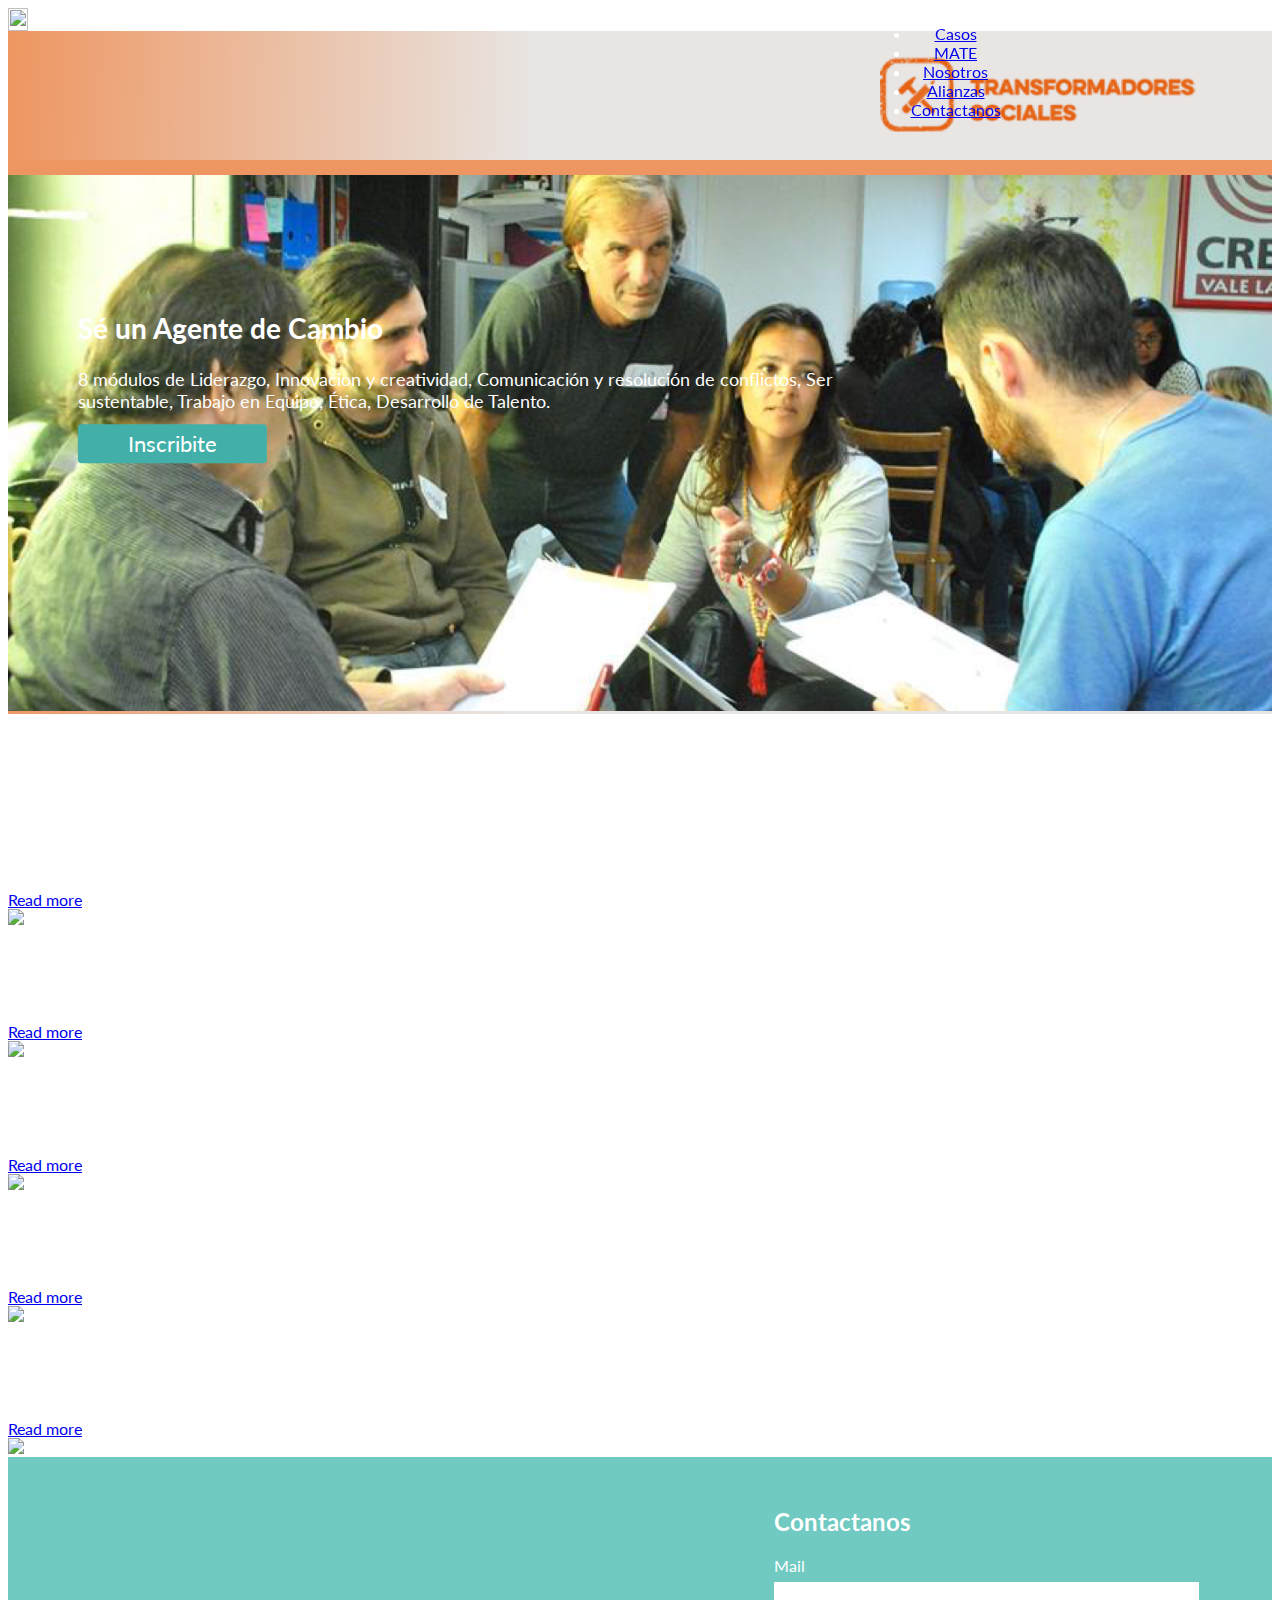
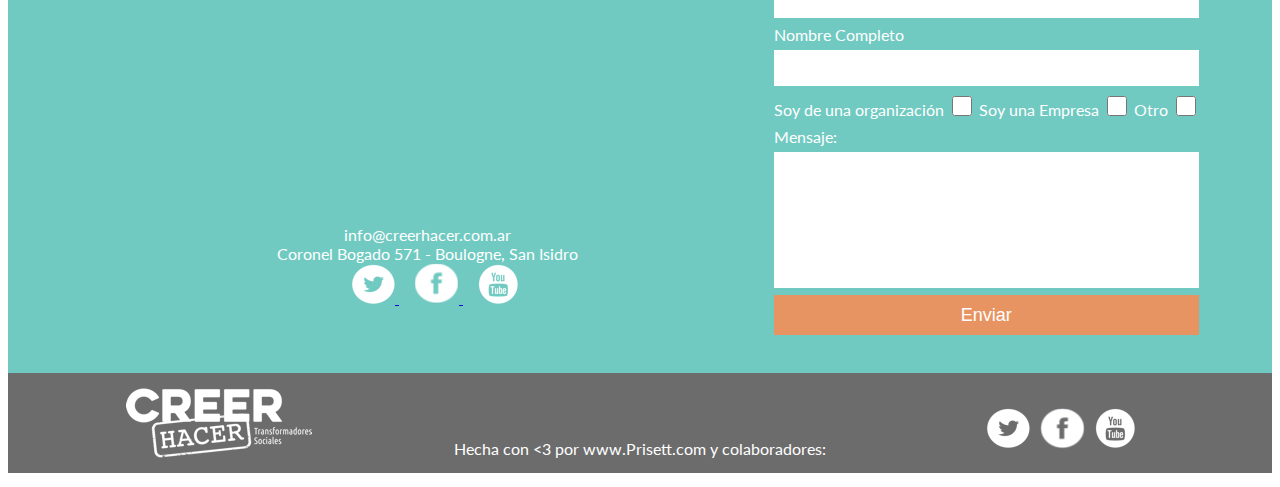
==== commit 52f4967b: "Header y nav" ====
--- a/Creerhacer/index.html
+++ b/Creerhacer/index.html
@@ -19,11 +19,37 @@
 	<title>Creer Hacer</title>
 </head>
 <body class="Site">
-	<header>Creer Hacer</header>
-	<main class="Site-content"></main>
+	<header id="navbar">
+		<nav id="nav">
+			<a href=""></a>
+			<ul>
+				<li>
+					<a href="index.html#casos">Casos</a>
+				</li>
+
+				<li>
+					<a href="index.html">MATE</a>	
+				</li>
+
+				<li>
+					<a href="index.html">Nosotros</a>	<!--COMPLETAR NO SE A QUE SE REFIERE "NOSOTROS"-->
+				</li>
+
+				<li>
+					<a href="index.html#alianzas">Alianzas</a>	
+				</li>
+
+				<li>
+					<a href="index.html#contacto">Contactanos</a>	
+				</li>
+			</ul>
+		</nav>
+	</header>
 
 		<section class="presentacion">
-			
+			<div id="background-presentacion">
+				<img src="assets/bg_home@2x.png.png">
+			</div>
 		</section>
 
 		<section class="barrio-abierto">
@@ -54,12 +80,15 @@
 		</section>
 
 		<section class="casos">
-			
+			<!--Span para id de nav-->
+			<span id="casos"></span>
 		</section>
 
 <!--__________________Bernardo___________________-->
 
 		<!--Sector alianzas-->
+		<!--Span para id de nav-->
+		<span id="alianzas"></span>
 			<section id="jms-slideshow" class="jms-slideshow">
 				<div class="step" data-color="color-2">
 					<div class="jms-content">
@@ -119,6 +148,8 @@
 		</script>
 
 		<section id="pre-footer">
+		<!--Span para id de nav-->
+		<span id="contacto"></span>
 		<!--Mapa y informacion de contacto-->
 			<section class="map-info" >
 				<!--Mapa de google con la direccion de Creearhacer-->
--- a/Creerhacer/style.css
+++ b/Creerhacer/style.css
@@ -8,6 +8,43 @@
 	width: 100%;
 }
 /*-------------Bernardo-------------*/
+/*------------Seccion presentacion----------*/
+
+.presentacion{
+	display: flex;
+	flex-wrap: wrap;
+	flex-direction: row;
+	width: 100%;
+}
+#navbar{
+	color: #fff;
+    position: fixed;
+    text-align: center;
+    width: 100%;
+    z-index: 99;
+}
+#nav{
+	display: -webkit-box;
+    display: -webkit-flex;
+    display: -ms-flexbox;
+    display: flex;
+    -webkit-justify-content: space-around;
+    -ms-flex-pack: distribute;
+    justify-content: space-around;
+}
+#background-presentacion img{
+	width: 100%;
+	height:100%;
+}
+
+/*------------/Seccion presentacion----------*/
+
+/* SLIDER ALIANZAS*/
+
+/* /SLIDER ALIANZAS*/
+
+/*------------Seccion Footer----------*/
+
 #pre-footer{
     display: flex;
 	background-color: #70CAC1;
@@ -115,9 +152,7 @@
 iframe{
 	border-radius: 15px;
 }
-/* SLIDER ALIANZAS*/
-
-/* /SLIDER ALIANZAS*/
+/*------------/Seccion Footer----------*/
 
 
 /*----------------Seba-------------*/
@@ -136,17 +171,16 @@
 }
 
 .fondo-content{
-		background: -moz-linear-gradient(358deg, rgba(238,150,97,1) 0%, rgba(232,229,227,1) 41%); /* ff3.6+ */
-background: -webkit-gradient(linear, left top, right top, color-stop(0%, rgba(238,150,97,1)), color-stop(41%, rgba(232,229,227,1))); /* safari4+,chrome */
-background: -webkit-linear-gradient(358deg, rgba(238,150,97,1) 0%, rgba(232,229,227,1) 41%); /* safari5.1+,chrome10+ */
-background: -o-linear-gradient(358deg, rgba(238,150,97,1) 0%, rgba(232,229,227,1) 41%); /* opera 11.10+ */
-background: -ms-linear-gradient(358deg, rgba(238,150,97,1) 0%, rgba(232,229,227,1) 41%); /* ie10+ */
-background: linear-gradient(92deg, rgba(238,150,97,1) 0%, rgba(232,229,227,1) 41%); /* w3c */
-filter: progid:DXImageTransform.Microsoft.gradient( startColorstr='#EE9661', endColorstr='#E8E5E3',GradientType=1 ); /* ie6-9 */
+	background: -moz-linear-gradient(358deg, rgba(238,150,97,1) 0%, rgba(232,229,227,1) 41%); /* ff3.6+ */
+	background: -webkit-gradient(linear, left top, right top, color-stop(0%, rgba(238,150,97,1)), color-stop(41%, rgba(232,229,227,1))); /* safari4+,chrome */
+	background: -webkit-linear-gradient(358deg, rgba(238,150,97,1) 0%, rgba(232,229,227,1) 41%); /* safari5.1+,chrome10+ */
+	background: -o-linear-gradient(358deg, rgba(238,150,97,1) 0%, rgba(232,229,227,1) 41%); /* opera 11.10+ */
+	background: -ms-linear-gradient(358deg, rgba(238,150,97,1) 0%, rgba(232,229,227,1) 41%); /* ie10+ */
+	background: linear-gradient(92deg, rgba(238,150,97,1) 0%, rgba(232,229,227,1) 41%); /* w3c */
+	filter: progid:DXImageTransform.Microsoft.gradient( startColorstr='#EE9661', endColorstr='#E8E5E3',GradientType=1 ); /* ie6-9 */
 }
 
 .transformadores-sociales-content{
-
 	position: absolute;
 	top: 50%;
 	left: 50%;
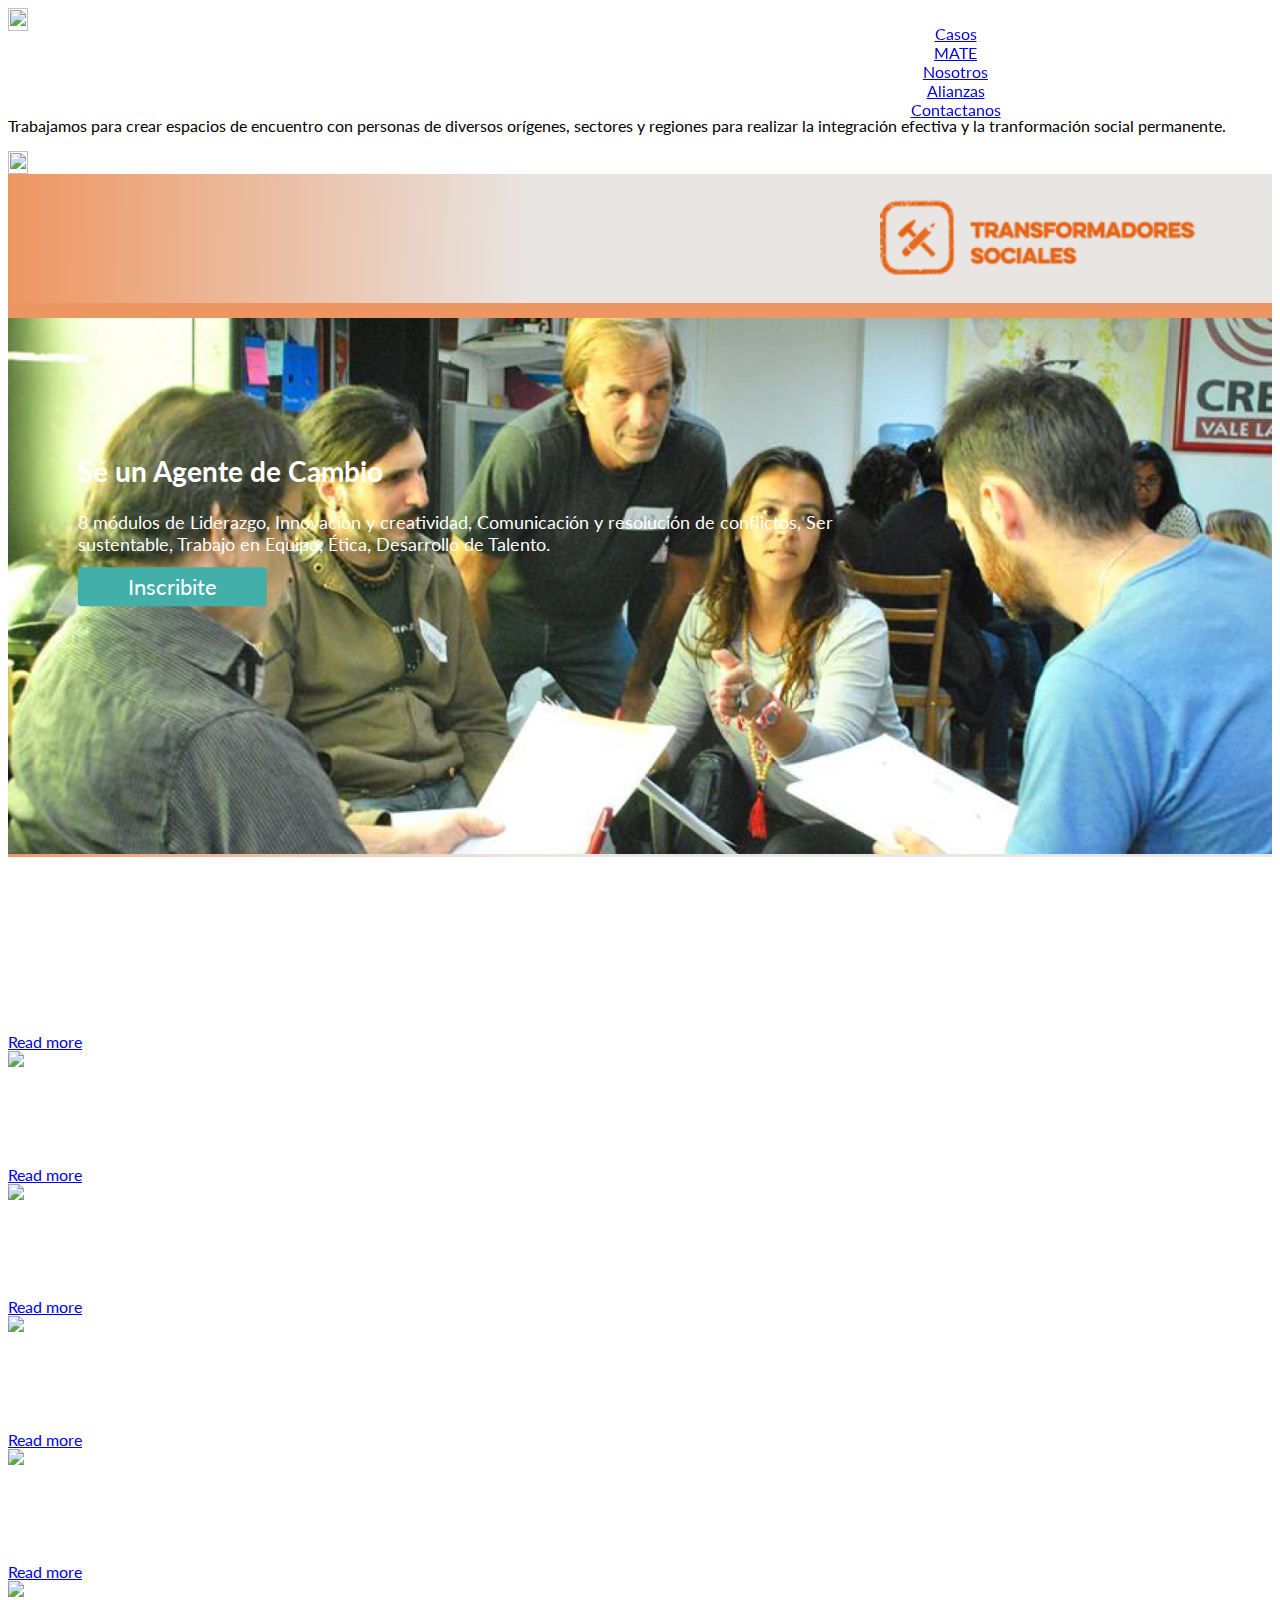
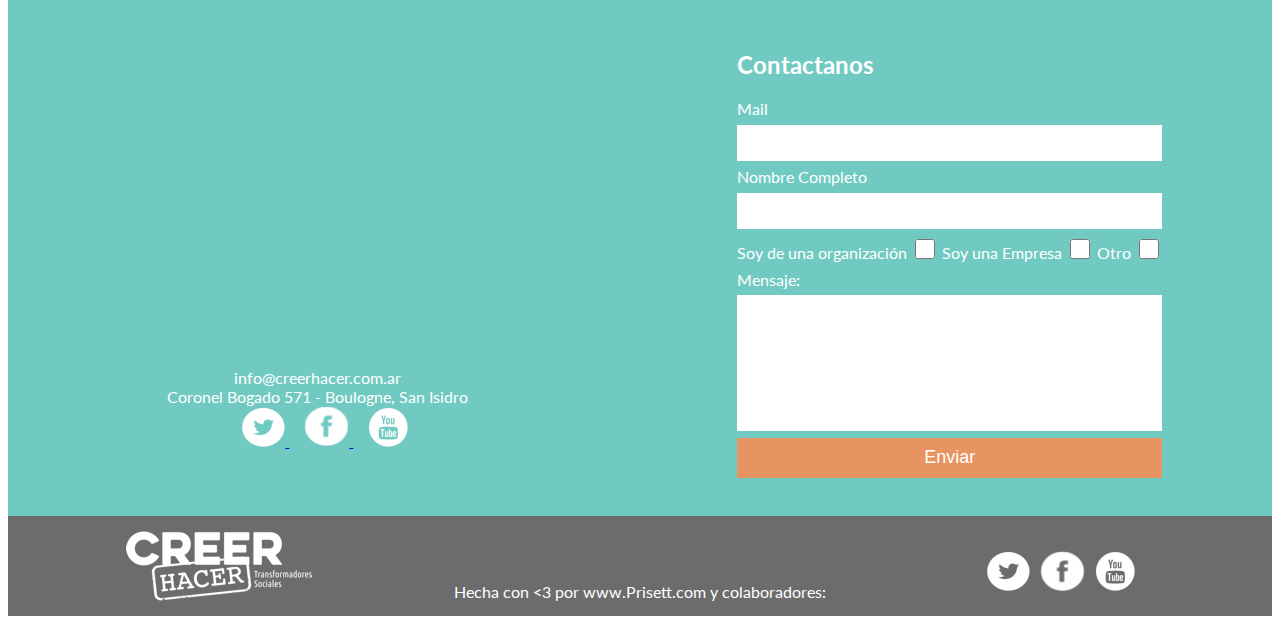
==== commit 8dec57d3: "Merge pull request #9 from YuhiAida/Yuhi" ====
--- a/Creerhacer/index.html
+++ b/Creerhacer/index.html
@@ -21,7 +21,7 @@
 <body class="Site">
 	<header id="navbar">
 		<nav id="nav">
-			<a href=""></a>
+			<a href="assets/Logo_PNG@2x.png.png"></a>
 			<ul>
 				<li>
 					<a href="index.html#casos">Casos</a>
@@ -46,14 +46,20 @@
 		</nav>
 	</header>
 
-		<section class="presentacion">
+		<section id="presentacion" class="propiedades-section">
 			<div id="background-presentacion">
 				<img src="assets/bg_home@2x.png.png">
 			</div>
-		</section>
-
-		<section class="barrio-abierto">
-			
+			<div class="propiedades-section">
+				<h2 id="quehacemos">Que hacemos</h2>
+				<p style="color: black">Trabajamos para crear espacios de encuentro con personas de diversos orígenes, sectores y regiones para realizar la integración efectiva y la tranformación social permanente.</p>
+			</div>
+		</section>
+
+		<section id="barrio-abierto" class="propiedades-section">
+			<div id="background-barrio-abierto">
+				<img src="assets/youtube_imagenes_barrio_abierto@2x.png.png">
+			</div>
 		</section>
 <!--______________Seba________________-->	
 		<section class="transformadores-sociales" >
@@ -148,8 +154,6 @@
 		</script>
 
 		<section id="pre-footer">
-		<!--Span para id de nav-->
-		<span id="contacto"></span>
 		<!--Mapa y informacion de contacto-->
 			<section class="map-info" >
 				<!--Mapa de google con la direccion de Creearhacer-->
@@ -199,6 +203,8 @@
 			          <button type="submit" value="Enviar" id="submit" class="contacto-button">Enviar</button>
 			        </div>
 			      </form>
+			        <!--Span para id de nav-->
+					<span id="contacto"></span>
 		    </section>
 	    </section>
 	    <!--Footer con logo y redes-->
--- a/Creerhacer/style.css
+++ b/Creerhacer/style.css
@@ -8,14 +8,16 @@
 	width: 100%;
 }
 /*-------------Bernardo-------------*/
-/*------------Seccion presentacion----------*/
-
-.presentacion{
+/*------------Secciones----------*/
+
+/*comun*/
+.propiedades-section{
 	display: flex;
 	flex-wrap: wrap;
 	flex-direction: row;
 	width: 100%;
 }
+/*Presentacion*/
 #navbar{
 	color: #fff;
     position: fixed;
@@ -36,8 +38,12 @@
 	width: 100%;
 	height:100%;
 }
-
-/*------------/Seccion presentacion----------*/
+/*Barrio Abierto*/
+#background-barrio-abierto img{
+	width: 100%;
+	height:100%;
+}
+/*------------/Secciones----------*/
 
 /* SLIDER ALIANZAS*/
 
